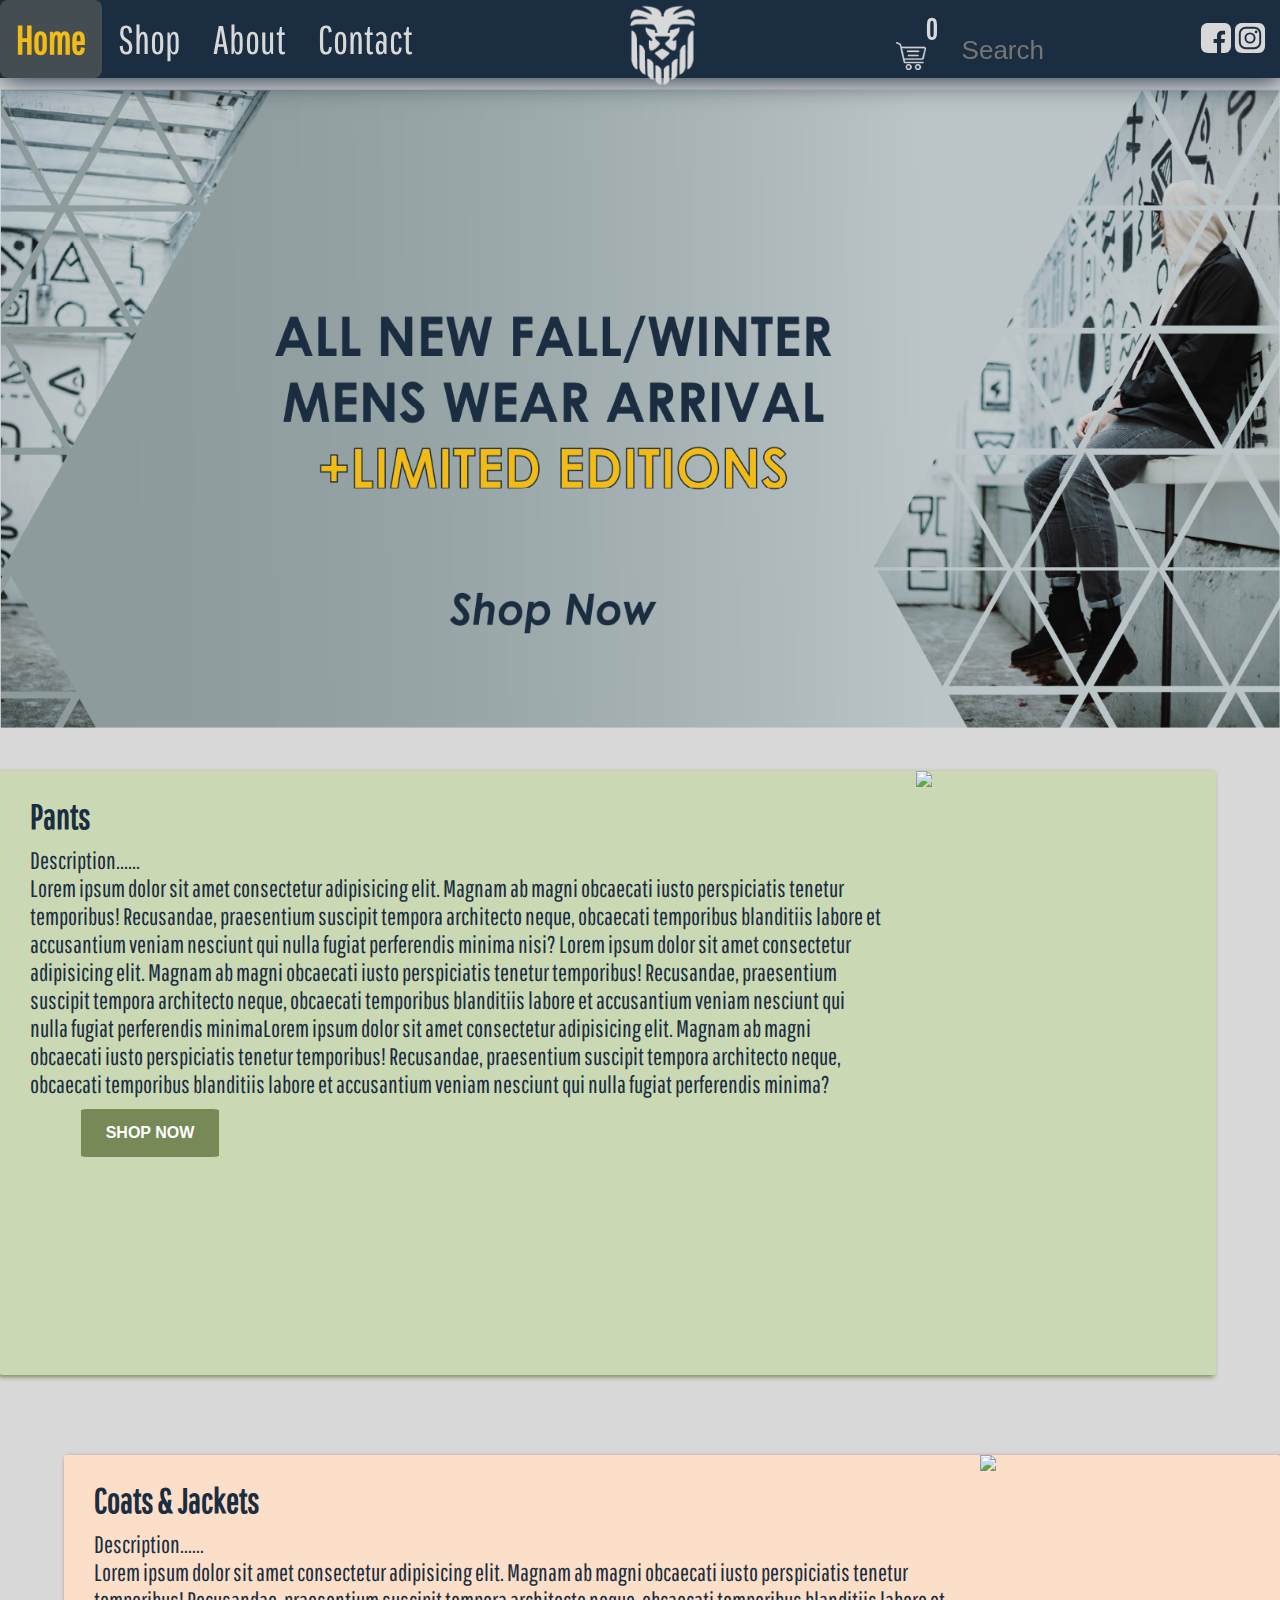
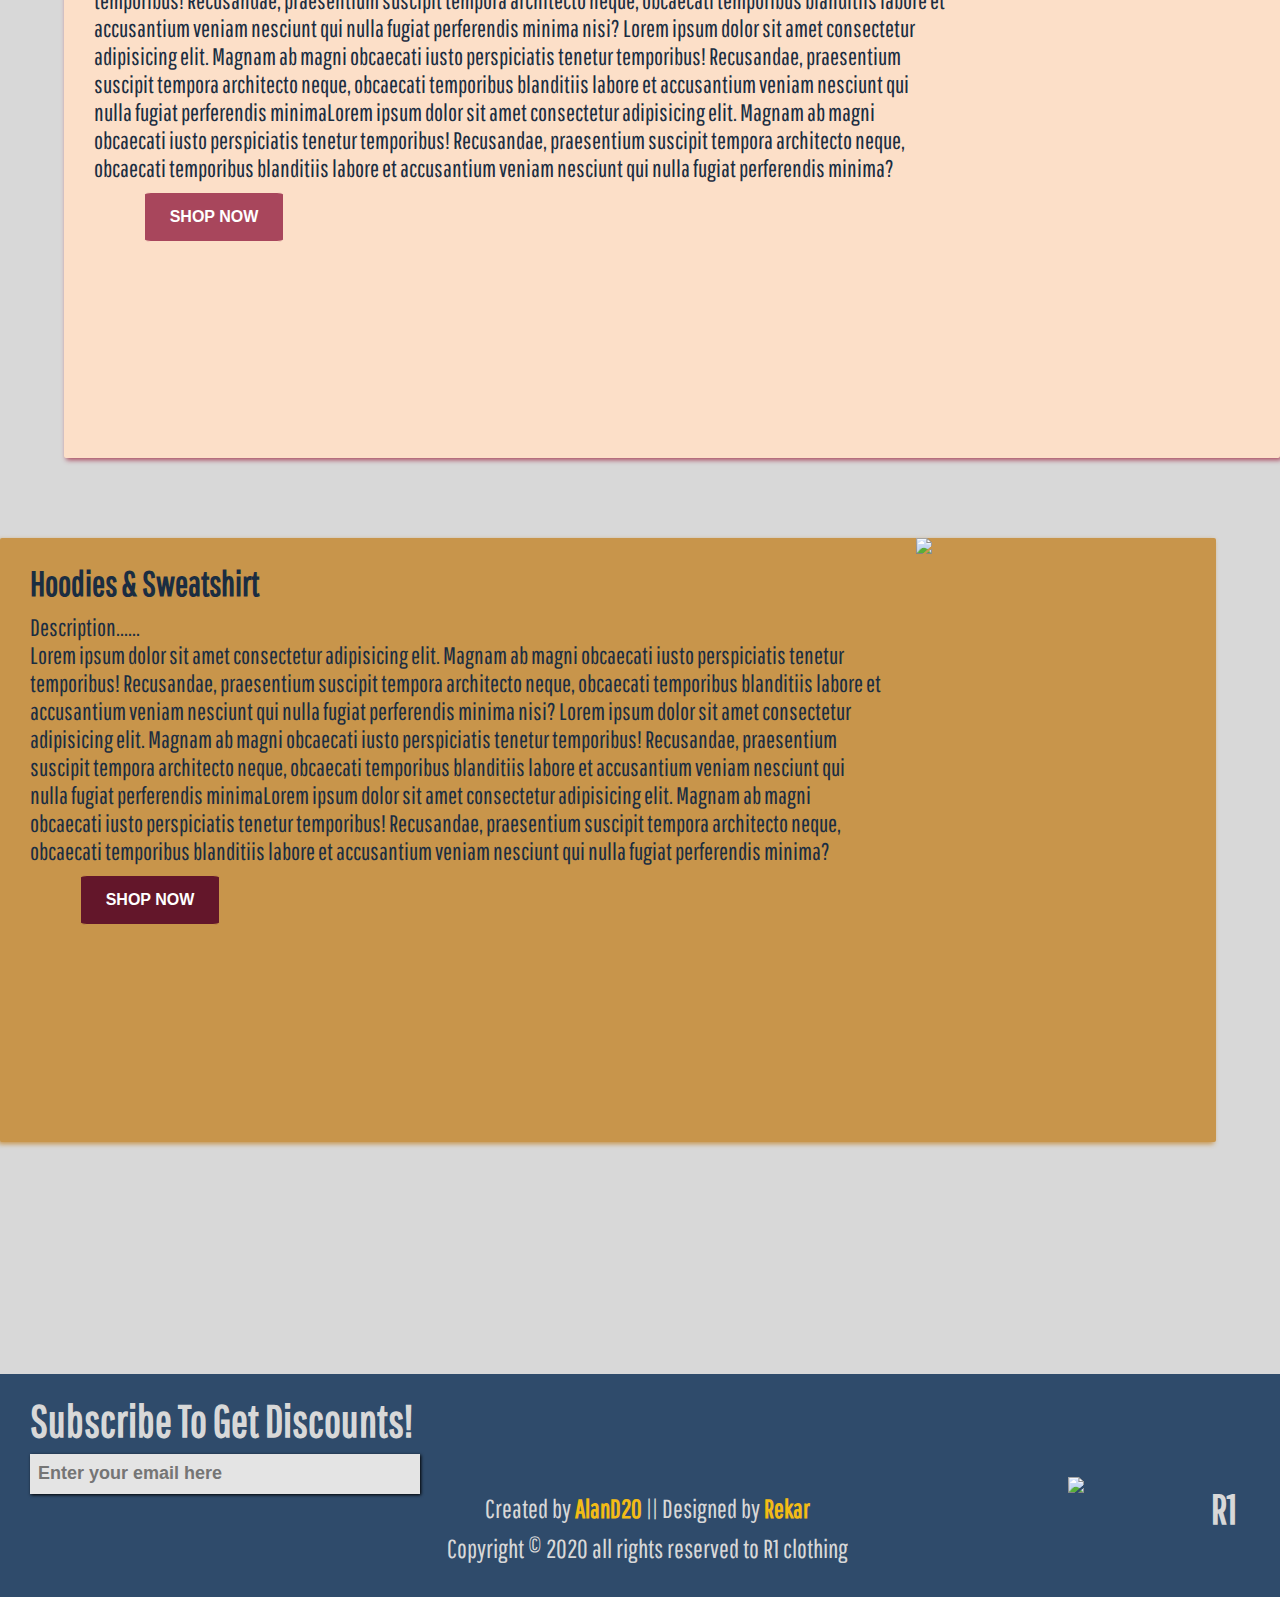
==== index.html @ eee9e917 "First commit" ====
<!DOCTYPE html>
<html lang="en">
<head>
    <meta charset="UTF-8">
    <meta name="viewport" content="width=device-width, initial-scale=1.0">
    <link rel="stylesheet" type="text/css" href="style/style.css" />
     <link rel="stylesheet" type="text/css" href="font/font.css" />
     <link rel="stylesheet" type="text/css" href="style/home.css" />
    <title>Home</title>
</head>
<body>
   
    <div class="header">
        <nav >
           <div class="listCon">
            <span class="ham"></span>
                <ul class="list">
                    <a href="index.html" class="nl active"> <li class="list-item">Home</li></a>
                   
                    <div class="dropdown">
    
                        
                    <a href="#" class="nl dropbtn">
                        <li class="list-item">Shop</li>
                    </a>
                    <ul class="dropdownContent">
                        <a href="coat.html" class="nl"> <li class="list-item">Coats & Jackets</li></a>
                        <a href="hoodie.html" class="nl"><li class="list-item"> Hoodies & Sweatshirts</li></a>
                        <a href="pants.html" class="nl"><li class="list-item"> Pants</li></a>
                    </ul>
    
                    </div>
    
                    
                    
                    <a href="about.html" class="nl"> <li class="list-item">About</li></a>
                    <a href="contact.html" class="nl"> <li class="list-item">Contact</li></a>
    
                </ul>
            </div>
            
            <a href="index.html" class="logoLink"><img src="img/logo.png" class="logoImg Nef" />
            </a>


            <div class="searchBarContainer">
                
                <a href="cart.html" class="nl bagIcon">
                    <img src="img/cart.png" class="bagImg"/> 
                    <label class="bagNumber">0</label>
                                 
                </a>
                
                <input type="text" class="searchField" placeholder="Search"/>
            </div>

            <div class="socialContainer">
                <img src="img/fb.svg" class="fbImg"/> 
                <img src="img/ig.svg" class="igImg"/> 

            </div>
        </nav>
             
    </div>
    
    <div class="Notification"></div>
    <button class='topArrow'>Back to Top</button>
    <div class="mainImageContainer">
        <img src="img/SlideMain.png" class="mainImage" />       
    </div>

  

    <div class="flashCards">

        <div class="slideContainer bgSlide1">
                                             
            <div class="slideDetails">
             <label class="textSlide labelS1">Description...... <br /> Lorem ipsum dolor sit amet consectetur adipisicing elit. Magnam ab magni obcaecati iusto perspiciatis tenetur temporibus! Recusandae, praesentium suscipit tempora architecto neque, obcaecati temporibus blanditiis labore et accusantium veniam nesciunt qui nulla fugiat perferendis minima nisi? Lorem ipsum dolor sit amet consectetur adipisicing elit. Magnam ab magni obcaecati iusto perspiciatis tenetur temporibus! Recusandae, praesentium suscipit tempora architecto neque, obcaecati temporibus blanditiis labore et accusantium veniam nesciunt qui nulla fugiat perferendis minimaLorem ipsum dolor sit amet consectetur adipisicing elit. Magnam ab magni obcaecati iusto perspiciatis tenetur temporibus! Recusandae, praesentium suscipit tempora architecto neque, obcaecati temporibus blanditiis labore et accusantium veniam nesciunt qui nulla fugiat perferendis minima? </label>
             <a href="pants.html"><button class="btnSlide btnS1">Shop Now</button></a>
    
            </div>
             <img src="img/slide1.png" class="sideImgSlide"/>
             
         </div>
    
         <div class="slideContainer bgSlide2">
                                      
             <div class="slideDetails">
              <label class="textSlide labelS2">Description...... <br /> Lorem ipsum dolor sit amet consectetur adipisicing elit. Magnam ab magni obcaecati iusto perspiciatis tenetur temporibus! Recusandae, praesentium suscipit tempora architecto neque, obcaecati temporibus blanditiis labore et accusantium veniam nesciunt qui nulla fugiat perferendis minima nisi? Lorem ipsum dolor sit amet consectetur adipisicing elit. Magnam ab magni obcaecati iusto perspiciatis tenetur temporibus! Recusandae, praesentium suscipit tempora architecto neque, obcaecati temporibus blanditiis labore et accusantium veniam nesciunt qui nulla fugiat perferendis minimaLorem ipsum dolor sit amet consectetur adipisicing elit. Magnam ab magni obcaecati iusto perspiciatis tenetur temporibus! Recusandae, praesentium suscipit tempora architecto neque, obcaecati temporibus blanditiis labore et accusantium veniam nesciunt qui nulla fugiat perferendis minima? </label>
              <a href="coat.html"><button class="btnSlide btnS2">Shop Now</button></a>
    
             </div>
              <img src="img/slide2.png" class="sideImgSlide"/>
              
          </div>
    
    
          <div class="slideContainer bgSlide3">
                                      
             <div class="slideDetails">
              <label class="textSlide labelS3">Description...... <br /> Lorem ipsum dolor sit amet consectetur adipisicing elit. Magnam ab magni obcaecati iusto perspiciatis tenetur temporibus! Recusandae, praesentium suscipit tempora architecto neque, obcaecati temporibus blanditiis labore et accusantium veniam nesciunt qui nulla fugiat perferendis minima nisi? Lorem ipsum dolor sit amet consectetur adipisicing elit. Magnam ab magni obcaecati iusto perspiciatis tenetur temporibus! Recusandae, praesentium suscipit tempora architecto neque, obcaecati temporibus blanditiis labore et accusantium veniam nesciunt qui nulla fugiat perferendis minimaLorem ipsum dolor sit amet consectetur adipisicing elit. Magnam ab magni obcaecati iusto perspiciatis tenetur temporibus! Recusandae, praesentium suscipit tempora architecto neque, obcaecati temporibus blanditiis labore et accusantium veniam nesciunt qui nulla fugiat perferendis minima? </label>
              <a href="hoodie.html"><button class="btnSlide btnS3">Shop Now</button></a>
    
             </div>
              <img src="img/slide3.png" class="sideImgSlide"/>
              
          </div>
    
       </div>
<script defer src="script/script.js"></script>
<footer>
    <div id="ftrContainer">
       
        <div class="sub">
          
                <h1 class="subLabel">Subscribe To Get Discounts!</h1>
            <input type="text" class="subField" placeholder="Enter your email here"/>
          
            
            <label class="creator">Created by <a href="https://twitter.com/AlanD_2011" class="clink">AlanD20</a> || Designed by <a href="https://twitter.com/Rekar__Aram" class="clink">Rekar</a></label>
           <label class="copyrightLabel">Copyright &copy; 2020 all rights reserved to R1 clothing</label>
        </div>
        <div class="ftrlogoContainer">
            <img src="img/ftrlogo.png" class="ftrLogo" />
            <label class="ftrlogoLabel">R1</label>
        </div>
        
    </div>
</footer>
</body>
</html>
---- style/style.css ----
*,
*::after,
*::before {
  box-sizing: border-box;
  margin: 0;
  padding: 0;
}
body {
  overflow-x: hidden;
  background-color: #d8d8d8;
  color: #1b2d41;
  font-size: 1rem;
  display: grid;
  grid-template: 100px auto minmax(200px, 15%) / 100vw;
  font-family: "Pathway Gothic One Regular";
}
/*======================
      Header
         1.Menu Bar
         2.Logo Image
         3.Bag
         4.Search bar
         5.Social Icons
  ======================*/
.header {
  width: 100vw;
  height: 100px;
}
/*======================
        1.Menu Bar
  ======================*/
nav {
  display: grid;
  grid-template:
    auto / auto minmax(65px, 40%) minmax(180px, 20%)
    minmax(80px, 10%);
  position: fixed;
  z-index: 7;
  width: 100%;
  background-color: #1b2d41;
  box-shadow: 2px 2px 25px #1b2d41;
}
.listCon {
}
.list {
  list-style-type: none;
  display: flex;
}
.nl {
  color: #d8d8d8;
  text-decoration: none;
  font-size: 2.5em;
  padding: 0.4em;
  transition: 0.3s ease-in;
}
.nl:hover {
  background-color: #434d52;
  color: #f2bb16;
  transition: 0.6s ease-out;
  border-radius: 0.5rem;
}
.dropdown {
  display: flex;
  flex-direction: column;
  position: relative;
}

.dropdownContent {
  background-color: #1b2d41;
  position: absolute;
  top: 4.9em;
  list-style-type: none;
  flex-direction: column;
  width: 17em;
  border-radius: 0.5rem;
  transition: all 0.1s ease-in-out;
  display: flex;
  opacity: 0;
  padding: 0;
  visibility: hidden;
  /* Works perfectly in firefox but doesn't work in chrome */
}
.dropdownContent .nl {
  color: #d8d8d8;
  font-size: 1.5em;
  padding: 1rem;
  border-radius: 0.5rem;
  transition: 0.3s ease-in-out;
}
.dropdownContent .nl:hover {
  background-color: #434d52;
  color: #f2bb16;
  border-radius: 0.5rem;
  transition: 0.9s ease-in-out;
}
.dropdown:hover .dropdownContent,
.dropdown:hover .dropbtn {
  color: #f2bb16;
  border-radius: 0.5rem;
  visibility: visible;
  opacity: 1;
  transition: all 0.3s ease-in-out;
}
.active {
  font-weight: bold;
  color: #f2bb16;
}

/*======================
    2.Logo image
  ======================*/

.logoLink {
  cursor: default;
  min-width: 65px;
  margin-right: auto;
  margin-left: auto;
}
.logoImg,
.logoImgH {
  width: 65px;
  padding-top: 6px;
  position: fixed;
  cursor: pointer;
}
.lls {
  width: 5px;
}
#lionLogo {
  fill: #d8d8d8;
  stroke-width: 1px;
  padding-top: 6px;
  position: fixed;
  cursor: pointer;
}
#lionLogo:hover .cls-1 {
  stroke: #f2bb16;
}

.Nef {
  transform: scale(1, 1);
  opacity: 1;
  transition: all 0.6s;
}
.ef {
  transform: scale(0, 0);
  opacity: 0;
  transition: all 0.6s;
}
/*======================
      3.Bag
  ======================*/
.searchBarContainer {
  display: flex;
  align-self: flex-end;
  flex-shrink: 3;
  min-width: 180px;
}
.bagIcon {
  position: relative;
  text-decoration: none;
  padding: 10px 10px 0px 0px;
  background-color: transparent !important;
}
.bagImg {
  width: 30px;
}
.bagNumber {
  position: absolute;
  top: -10px;
  cursor: pointer;
  font-weight: bold;
  font-size: 1.8rem;
}

/*======================
    4.Search Bar
  ======================*/

.searchField {
  background-color: transparent;
  color: #d8d8d8;
  font-size: 26px;
  height: 100%;
  align-self: center;
  border-radius: 0;
  border: 0px;
  width: 45%;
  margin-left: 10%;
}
.searchField:hover {
  color: #f2bb16;
}
.searchField:focus,
.searchField:hover {
  outline: none;
}
/*======================
    5.Social Icons
  ======================*/
.socialContainer {
  align-self: center;
  min-width: 80px;
  justify-self: end;
}
.fbImg,
.igImg {
  width: 32px;
  cursor: pointer;
}

/*====================
      Body
        1.Notification & topArrow
        3.Body Container
        4.Added to cart & Remove
  ====================*/

/*======================
    1.Notification & topArrow
  ======================*/
.Notification {
  color: #1b2d41;
  font-weight: bold;
  position: fixed;
  z-index: 9;
  margin: 0px auto;
  opacity: 0;
  transition: opacity 0.6s;
  cursor: default;
  background-color: #efe8ce;
  font-size: 20px;
  display: inline;
  border-radius: 50px;
  top: 18%;
  right: 3%;
  padding: 30px;
}
.Notification:hover {
  opacity: 0;
}
.topArrow {
  background-color: #efe8ce;
  color: #1b2d41;
  position: fixed;
  z-index: 9;
  border-radius: 100vh;
  cursor: pointer;
  font-size: 1.2rem;
  padding: 0.4rem 0.7rem;
  font-weight: 300;
  right: 1%;
  bottom: 1%;
  display: none;
  opacity: 0;
  transition: all 0.4s;
  border: 0px;
  outline: 0px;
}
.topArrow:hover,
.topArrow:focus {
  background-color: #1b2d41;
  color: #f2bb16;
  transition: all 0.4s;
  font-weight: 700;
}

/*======================
    3.Body Container
  ======================*/
.shopContainer {
  color: #1b2d41;
  font-size: 20px;
  display: grid;
  grid-template-columns: minmax(160px, 15%) minmax(1em, 1fr) minmax(300px, auto) minmax(
      1em,
      1fr
    );
  grid-template-rows: auto 100px;
  grid-column-gap: 1rem;
}
.leftNav {
  background-color: #ddd;
  width: 100%;
  grid-area: 1/ 1/2 /2;
}
.leftNav > ul {
  list-style-type: none;
  font-size: 1.5em;
  line-height: 4rem;
}
.leftNav > ul > li {
  background-color: #eee;
  padding: 0px 2rem;
}

.shopItemsContainer {
  display: grid;
  width: 100%;
  grid-template-columns: repeat(auto-fit, minmax(150px, 23%));
  grid-template-rows: repeat(auto-fit, minmax(200px, 50%));
  grid-row-gap: 2em;
  grid-area: 1 / 2 / span 1 / span 3;
  grid-column-gap: 1rem;
}
.itemContainer {
  width: 100%;
  display: flex;
  flex-direction: column;
  justify-content: center;
  align-items: center;
}

.imgTag {
  width: 100%;
  border: 1.5px #1b2d41 solid;
  box-shadow: 1px 1px 3px #1b2d41;
  margin-bottom: 0.7rem;
  transition: transform 0.3s ease;
}
.imgTag:hover {
  transform: scale(1.05);
  cursor: pointer;
}

.priceTag {
  display: block;
  cursor: text;
  margin: 5px 0px;
  font-weight: bold;
  color: #1b2d41;
}
.nameTag {
  display: block;
  cursor: text;
  font-weight: bold;
  text-align: center;
  color: #1b2d41;
}

/*========================
    4.Added to cart & Remove
  ========================*/

.addBag {
  color: #1b2d41;
  transition: 0.7s;
  font-size: 25px;
  font-weight: bold;
  padding: 0.5rem 2rem;
}
.addBag:hover {
  background-color: #1b2d41;
  color: #f2bb16;
  transition: 0.4s;
  cursor: pointer;
  border-radius: 15px;
}
/*======================
        Footer 
  ======================*/

#ftrContainer {
  background-color: #2f4b6b;
  grid-column: 1/-1;
  grid-row: 3 /4;
  width: 100%;
  height: 100%;
  display: grid;
  grid-template: 100% / 80% 20%;
}

.sub {
  width: 100%;
  display: grid;
  grid-template: repeat(11, 20px) / repeat(25, 30px);
}
.subLabel {
  color: #d8d8d8;
  font-size: 45px;
  font-weight: 900;
  grid-column: 2 / span 14;
  grid-row: 2 / span 4;
}
.subField {
  background-color: #e4e4e4;
  color: black;
  border: 0px;
  box-shadow: 1px 1px 3px black;
  padding: 8px;
  font-weight: 700;
  font-size: 18px;
  grid-column: 2 / span 13;
  grid-row: 5 / span 2;
}
.subField:focus {
  outline: none;
  border: 0px;
}
.creator {
  color: #d8d8d8;
  font-weight: 400;
  font-size: 160%;
  text-align: center;
  grid-column: 10 / span 60;
  grid-row: 7 / span 2;
}
.clink {
  text-decoration: none;
  color: #f2bb16;
  font-weight: 600;
  position: relative;
  z-index: 1;
}
.clink::after {
  content: "";
  position: absolute;
  width: 100%;
  height: 10%;
  background: #f2bb16;
  opacity: 0;
  bottom: 0;
  left: 0;
  transform: scaleX(0);
  transform-origin: left;
  transition: all 250ms ease-in;
  z-index: -1;
}
.clink:hover {
  color: white;
}
.clink:hover::after {
  opacity: 1;
  transform: scaleX(1);
  transform-origin: right;
  transition: all 250ms ease-in;
}
.copyrightLabel {
  color: #d8d8d8;
  font-weight: 400;
  text-align: center;
  font-size: 160%;
  grid-column: 10 / span 60;
  grid-row: 9 / span 2;
}

.ftrLogo {
  width: 50%;
  flex-shrink: 3;
}
.ftrlogoContainer {
  display: flex;
  grid-column: 2/3;
  grid-row: 1/2;
  justify-content: center;
  align-items: center;
}
.ftrlogoLabel {
  color: #d8d8d8;
  font-size: 42px;
  font-weight: bold;
  margin: 45px 0px 0px 15px;
}

@media screen and (max-width: 700px) {
  body {
    font-size: 0.8rem;
    display: grid;
    grid-template: 100px auto minmax(200px, 15%) / 100vw;
  }
  .shopContainer {
    grid-template-columns:
      minmax(120px, 6%) minmax(1em, 1fr) minmax(300px, auto)
      minmax(1em, 1fr);
    grid-template-rows: auto 50px;
  }
  .leftNav {
    width: 100%;
    font-size: 1rem;
  }

  .shopItemsContainer {
    grid-template-columns: repeat(auto-fit, minmax(150px, 25%));
  }
  .header {
    height: 80px;
  }
  /*======================
          1.Menu Bar
    ======================*/
  nav {
    grid-template:
      auto / minmax(290px, 350px) minmax(65px, auto) minmax(180px, auto)
      minmax(80px, auto);
  }
  .listCon {
    position: relative;
    width: 290px;
    height: 100%;
  }
  .ham,
  .ham::before,
  .ham::after {
    background-color: #d8d8d8;
    position: absolute;
    border-radius: 100vh;
    width: 40px;
    height: 4px;
    left: 0;
    bottom: 0;

    transition: all 350ms;
  }
  .ham::before,
  .ham::after {
    content: "";
  }
  .ham {
    bottom: 20px;
    left: 45px;
  }
  .ham::before {
    bottom: 8px;
  }
  .ham::after {
    bottom: -8px;
  }
  .open .ham {
    transform: rotate(90deg) translateY(-50px);
    background-color: transparent;
    transition: all 350ms;
  }
  .open .ham::before {
    background-color: #f2bb16;
    transform: rotate(24deg);
  }
  .open .ham::after {
    background-color: #f2bb16;
    transform: rotate(-24deg);
  }
  .list {
    position: absolute;
    border-bottom-left-radius: 3vh;
    border-bottom-right-radius: 3vh;
    background-color: #1b2d41;
    top: 100%;
    left: 75px;
    flex-direction: column;
    width: 200px;
    visibility: hidden;
    opacity: 0;
    transition: all 350ms;
  }
  .open .list {
    visibility: visible;
    opacity: 1;
    transition: all 350ms;
  }
  .nl,
  .dropdownContent .nl {
    font-size: 1.5rem;
    padding: 0.7rem;
  }

  .dropdownContent {
    top: -5px;
    width: 250px;
    left: 200px;
  }
  .active {
    font-weight: 700;
  }
  /*======================
        3.Bag
    ======================*/
  .searchBarContainer {
    align-self: center;
    flex-shrink: 3;
  }
  .bagIcon {
    padding: 0.7rem 0.5rem 0px 0.7rem;
    background-color: transparent !important;
  }
  .bagImg {
    width: 30px;
    margin: 0.3rem;
  }
  .bagNumber {
    top: 0;
    font-weight: 400;
    font-size: 1.5rem;
  }

  /*======================
      4.Search Bar
    ======================*/

  .searchField {
    font-size: 1rem;
    width: 35%;
    margin-left: 1.3rem;
  }
  /*======================
      Footer
    ======================*/
  #ftrContainer {
    display: grid;
    grid-template: 100% / 80% 20%;
  }

  .sub {
    grid-template: repeat(12, 20px) / repeat(25, 20px);
  }
  .subLabel {
    font-size: 2rem;
    font-weight: 500;
    grid-column: 2 / span 14;
    grid-row: 2 / span 4;
  }
  .subField {
    padding: 0.4rem;
    font-weight: 200;
    font-size: 1rem;
    grid-column: 2 / span 13;
    grid-row: 4 / span 2;
  }
  .creator {
    font-weight: 500;
    font-size: 1.4rem;
    text-align: left;
    grid-column: 4 / span 15;
    grid-row: 7 / span 2;
  }
  .clink {
    font-weight: 400;
  }
  .copyrightLabel {
    font-size: 1.4rem;
    text-align: left;
    grid-column: 4 / span 18;
    grid-row: 10 / span 2;
  }

  .ftrLogo {
    width: 50%;
    flex-shrink: 3;
  }
  .ftrlogoLabel {
    font-size: 2rem;
    font-weight: 600;
  }
}
---- font/font.css ----
/* #### Generated By: http://www.cufonfonts.com #### */

@font-face {
font-family: 'Pathway Gothic One Regular';
font-style: normal;
font-weight: normal;
src: local('Pathway Gothic One Regular'), url('PathwayGothicOne-Regular.woff') format('woff');
}
---- style/home.css ----
body {
  grid-template: 100px 20% minmax(50%, auto) 200px minmax(200px, 7%) / 100vw;
  grid-row-gap: 1em;
}
/*======================
    2.Main Image
  ======================*/
.mainImageContainer {
  width: 100%;
  z-index: 1;
  grid-row: 2 /3;
}
.mainImage {
  margin: -27px 0px 50px 0px;
  width: 100%;
  height: 100%;
}
.flashCards {
  display: grid;
  grid-template: repeat(3, minmax(600px, 40%)) / 5% auto 5%;
  grid-row: 3/ 4;
  grid-row-gap: 5rem;
}
.slideContainer {
  display: grid;
  grid-template: 100% / 3fr 1fr;
  grid-column-gap: 1rem;
  border-radius: 2px;
  overflow: hidden;
}
.slideDetails {
  padding: 75px 18px 0px 30px;
}
.textSlide {
  font-size: 1.5rem;
  font-weight: 500;
  position: relative;
  display: block;
}
.textSlide::before {
  content: "";
  font-size: 35px;
  font-weight: 700;
  text-transform: capitalize;
  position: absolute;
  top: -50px;
}
.sideImgSlide {
  grid-area: 1/2/2/3;
}
.btnSlide {
  text-transform: uppercase;
  font-size: 16px;
  font-weight: bold;
  color: white;
  width: 140px;
  border: 0px;
  padding: 15px;
  margin: 10px 50px;
  border-radius: 5%;
}

.btnSlide:focus,
.btnSlide:hover {
  cursor: pointer;
  outline: none;
}
.bgSlide1 {
  background-color: #cad9b4;
  box-shadow: -2px 2px 5px #778956;
  grid-column: 1 / span 2;
  grid-row: 1 / span 1;
}
.labelS1::before {
  content: "Pants";
}
.btnS1 {
  background-color: #778956;
  border: 1px solid #cad9b4;
  transition: all 0.5s;
}
.btnS1:focus,
.btnS1:hover {
  background-color: #d8d8d8;
  color: #778956;
  border: 1px solid #778956;
  box-shadow: 1px 1px 3px #778956;
  transition: all 0.5s;
}

.bgSlide2 {
  background-color: #fcdfc8;
  box-shadow: 2px 2px 5px #a8465c;
  grid-column: 2 / span 2;
  grid-row: 2 / span 1;
}
.labelS2::before {
  content: "Coats & Jackets";
}
.btnS2 {
  background-color: #a8465c;
  border: 1px solid #fcdfc8;
  transition: all 0.5s;
}
.btnS2:focus,
.btnS2:hover {
  background-color: #d8d8d8;
  color: #a8465c;
  border: 1px solid #a8465c;
  box-shadow: 1px 1px 3px #a8465c;
  transition: all 0.5s;
}

.bgSlide3 {
  background-color: #c8954b;
  box-shadow: -2px 2px 5px #c8954b;
  grid-column: 1 / span 2;
  grid-row: 3 / span 1;
}
.labelS3::before {
  content: "Hoodies & Sweatshirt";
}
.btnS3 {
  background-color: #63162a;
  border: 1px solid #c8954b;
  transition: all 0.5s;
}
.btnS3:focus,
.btnS3:hover {
  background-color: #d8d8d8;
  color: #63162a;
  border: 1px solid #63162a;
  box-shadow: 1px 1px 3px #63162a;
  transition: all 0.5s;
}
footer {
  grid-row: 5/6;
}
@media screen and (max-width: 900px) {
  body {
    grid-template: 100px 10% minmax(40%, auto) 800px minmax(200px, 5%) / 100vw;
  }
  .flashCards {
    display: grid;
    grid-template: repeat(3, minmax(40%, auto)) / 5% auto 5%;
    grid-row-gap: 2rem;
  }
  .slideContainer {
    grid-template: 60% 5px 1fr / 100%;
  }
  .sideImgSlide {
    grid-area: 1/1/2/2;
  }
  .slideDetails {
    padding: 0px 18px 0px 30px;
    grid-area: 3/1/4/2;
  }
  .textSlide {
    font-size: 0.7rem;
  }
}
@media screen and (max-width: 1090px) {
  .textSlide {
    font-size: 1.2rem;
  }
  .creator {
    grid-column: 8 / span 60;
  }
  .copyrightLabel {
    grid-column: 8 / span 60;
  }
}
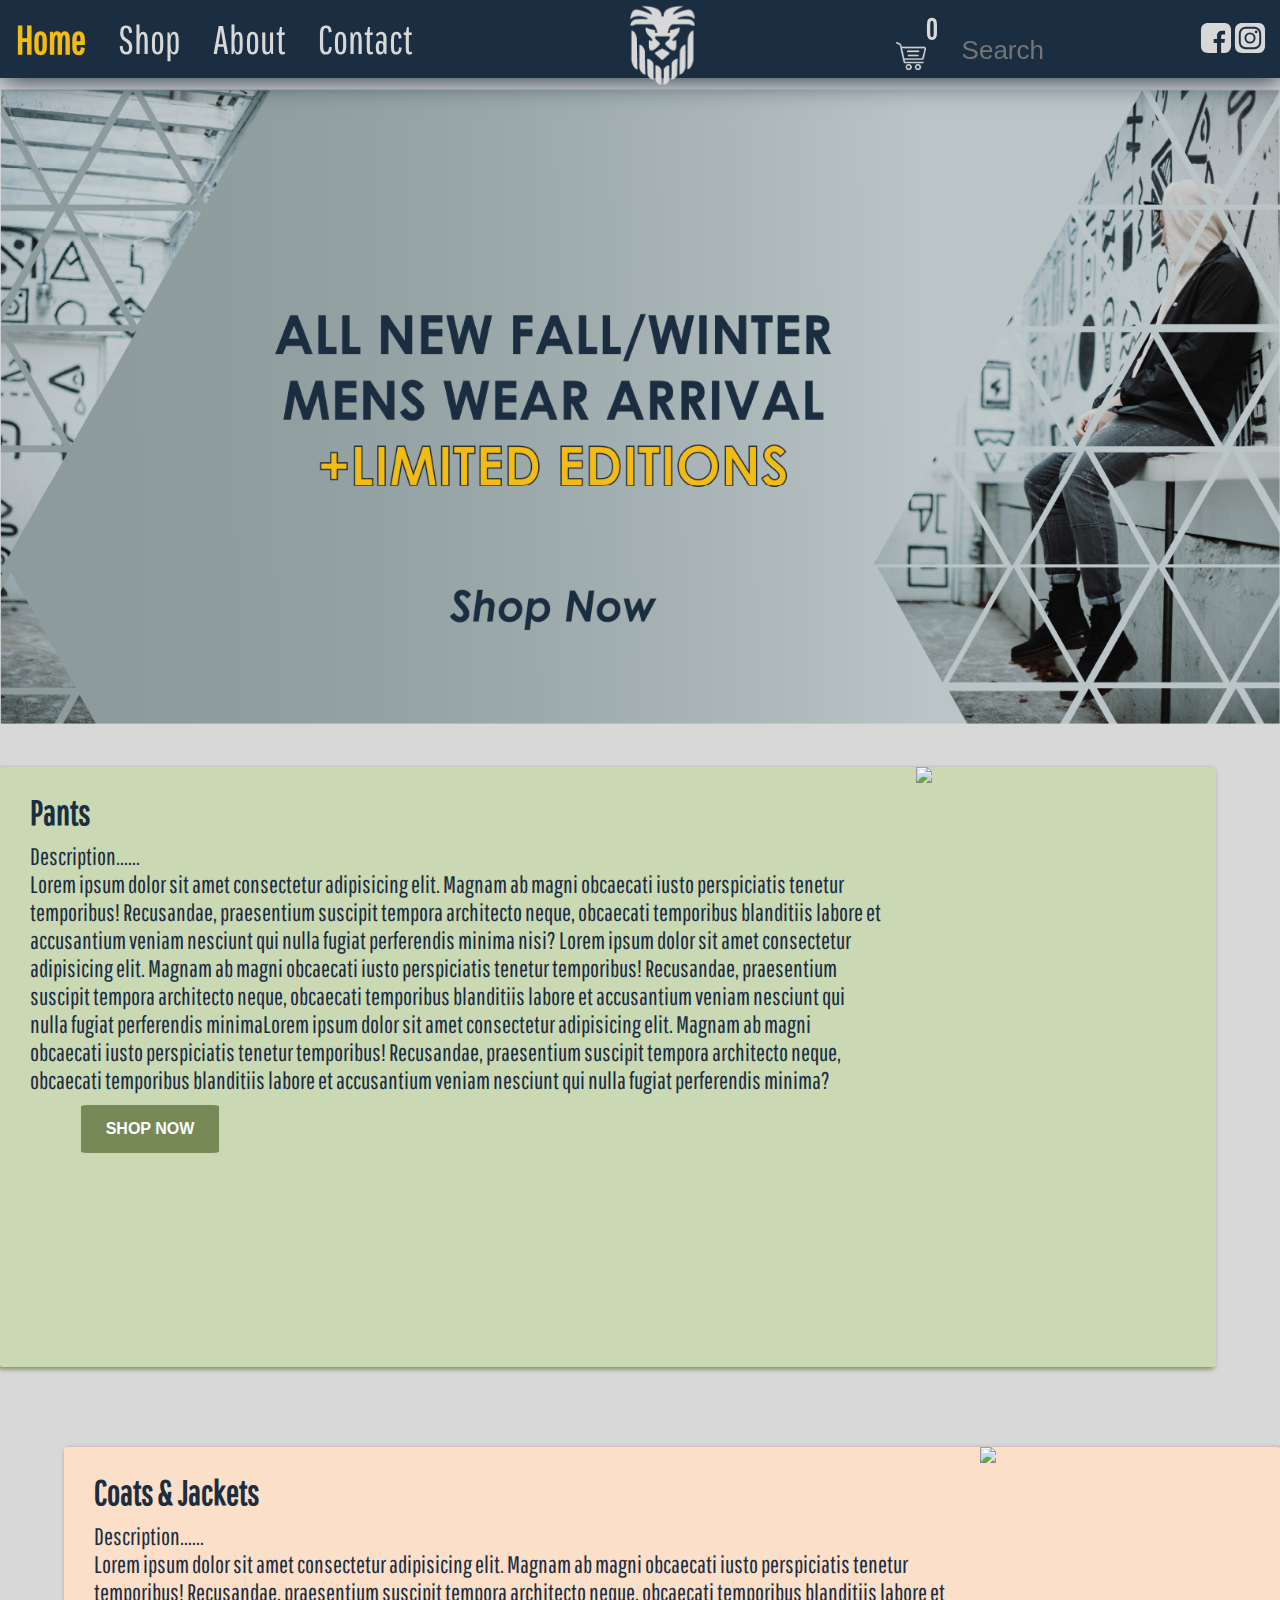
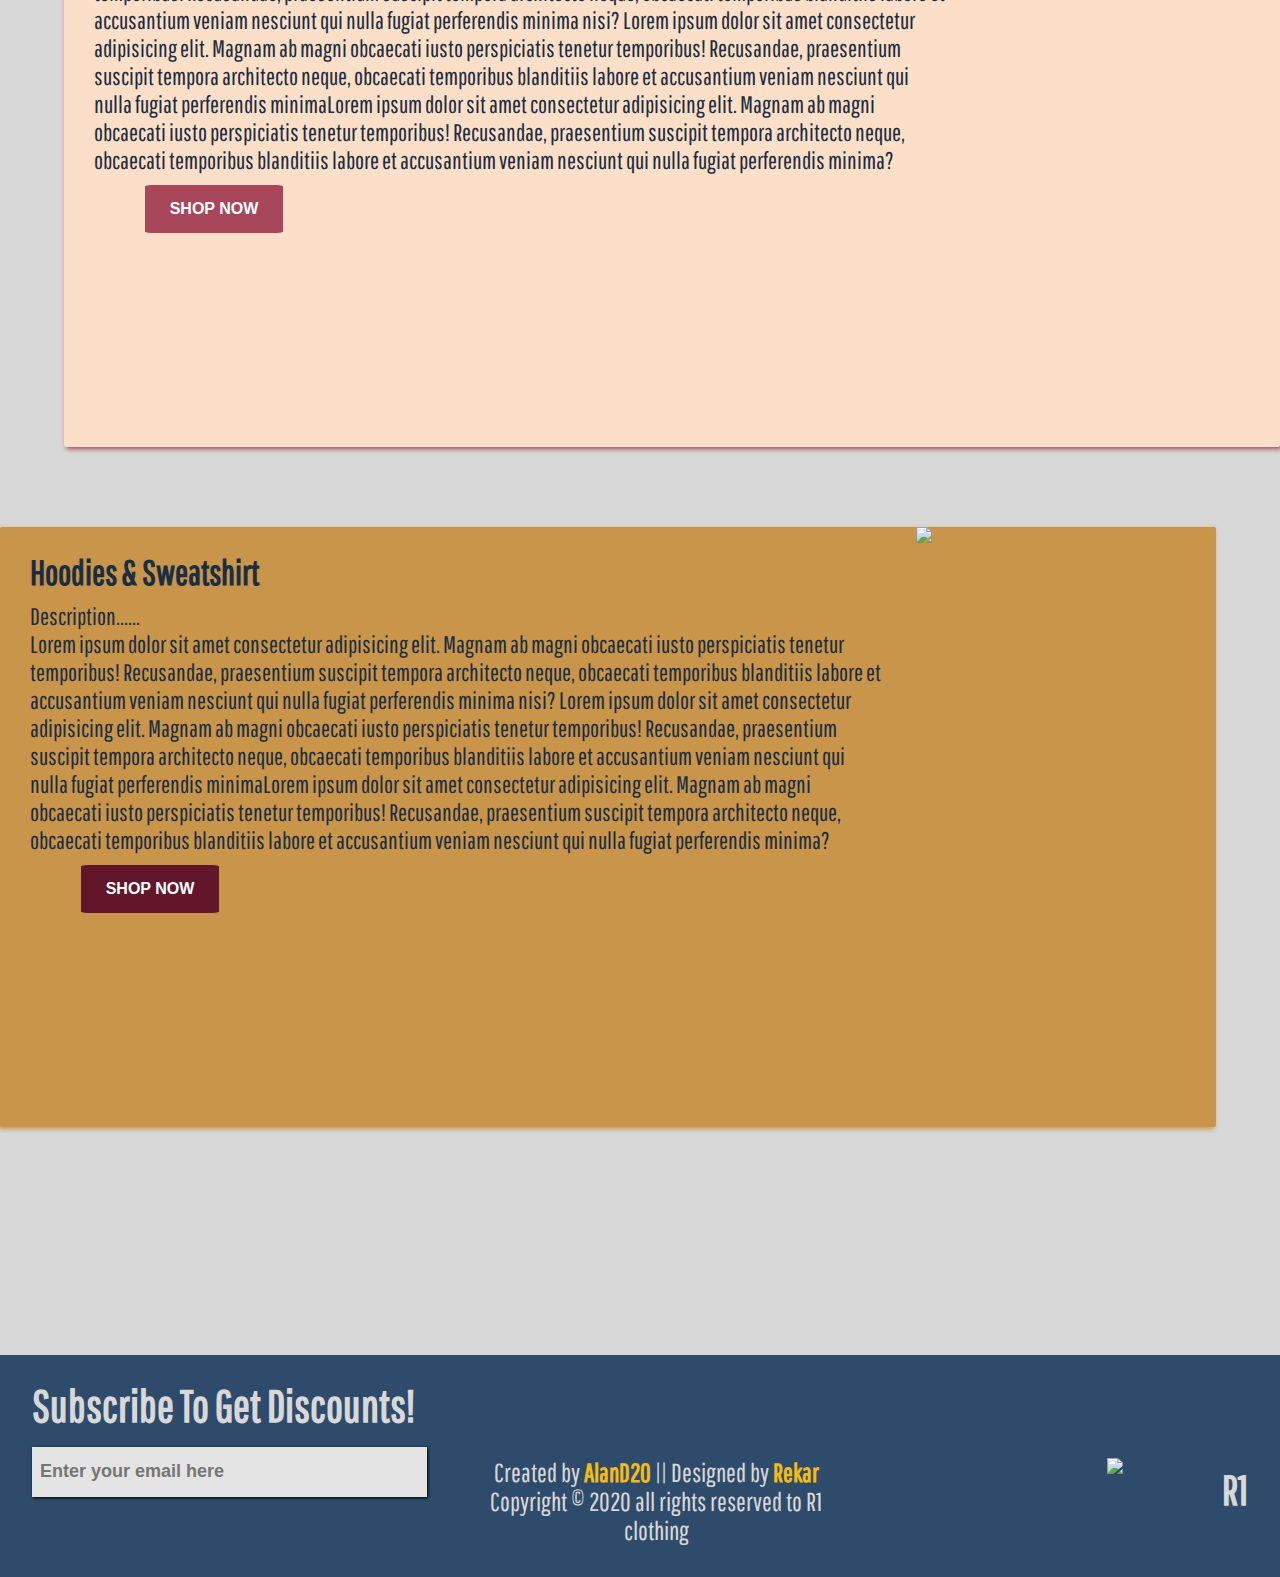
==== commit 7ae1ae67: "Fixed footer, search query" ====
--- a/index.html
+++ b/index.html
@@ -7,6 +7,7 @@
      <link rel="stylesheet" type="text/css" href="font/font.css" />
      <link rel="stylesheet" type="text/css" href="style/home.css" />
     <title>Home</title>
+    <script defer src="script/script.js"></script>
 </head>
 <body>
    
@@ -108,25 +109,27 @@
           </div>
     
        </div>
-<script defer src="script/script.js"></script>
-<footer>
-    <div id="ftrContainer">
-       
-        <div class="sub">
-          
-                <h1 class="subLabel">Subscribe To Get Discounts!</h1>
-            <input type="text" class="subField" placeholder="Enter your email here"/>
-          
+
+       <footer>
+        <div id="ftrContainer">
+           
+            <div class="sub">
+              
+                    <h1 class="subLabel">Subscribe To Get Discounts!</h1>
+                <input type="text" class="subField" placeholder="Enter your email here"/>
+              
+                
+            </div>
+            <div class="ftrtexts">
+                <label class="creator">Created by <a href="https://twitter.com/AlanD_2011" class="clink">AlanD20</a> || Designed by <a href="https://twitter.com/Rekar__Aram" class="clink">Rekar</a></label>
+               <label class="copyrightLabel">Copyright &copy; 2020 all rights reserved to R1 clothing</label>
+            </div>
+            <div class="ftrlogoContainer">
+                <img src="img/ftrlogo.png" class="ftrLogo" />
+                <label class="ftrlogoLabel">R1</label>
+            </div>
             
-            <label class="creator">Created by <a href="https://twitter.com/AlanD_2011" class="clink">AlanD20</a> || Designed by <a href="https://twitter.com/Rekar__Aram" class="clink">Rekar</a></label>
-           <label class="copyrightLabel">Copyright &copy; 2020 all rights reserved to R1 clothing</label>
         </div>
-        <div class="ftrlogoContainer">
-            <img src="img/ftrlogo.png" class="ftrLogo" />
-            <label class="ftrlogoLabel">R1</label>
-        </div>
-        
-    </div>
-</footer>
+    </footer>
 </body>
 </html>--- a/style/style.css
+++ b/style/style.css
@@ -5,13 +5,16 @@
   margin: 0;
   padding: 0;
 }
+*.leftNav {
+  visibility: hidden;
+}
 body {
   overflow-x: hidden;
   background-color: #d8d8d8;
   color: #1b2d41;
   font-size: 1rem;
   display: grid;
-  grid-template: 100px auto minmax(200px, 15%) / 100vw;
+  grid-template: 100px auto minmax(200px, 15%) / auto;
   font-family: "Pathway Gothic One Regular";
 }
 /*======================
@@ -23,7 +26,7 @@
          5.Social Icons
   ======================*/
 .header {
-  width: 100vw;
+  width: auto;
   height: 100px;
 }
 /*======================
@@ -295,24 +298,25 @@
 }
 
 .shopItemsContainer {
-  display: grid;
+  display: flex;
+  flex-flow: row wrap;
+  grid-area: 1/3/2/4;
   width: 100%;
-  grid-template-columns: repeat(auto-fit, minmax(150px, 23%));
-  grid-template-rows: repeat(auto-fit, minmax(200px, 50%));
-  grid-row-gap: 2em;
-  grid-area: 1 / 2 / span 1 / span 3;
-  grid-column-gap: 1rem;
+  gap: 1rem;
+}
+.shopItemsContainer > * {
+  flex: 1 4 280px;
 }
 .itemContainer {
   width: 100%;
   display: flex;
-  flex-direction: column;
+  flex-flow: column;
   justify-content: center;
   align-items: center;
 }
 
 .imgTag {
-  width: 100%;
+  width: 280px;
   border: 1.5px #1b2d41 solid;
   box-shadow: 1px 1px 3px #1b2d41;
   margin-bottom: 0.7rem;
@@ -356,55 +360,76 @@
   cursor: pointer;
   border-radius: 15px;
 }
+.filtered {
+  display: none;
+}
 /*======================
         Footer 
   ======================*/
 
 #ftrContainer {
   background-color: #2f4b6b;
-  grid-column: 1/-1;
-  grid-row: 3 /4;
+  grid-area: 3/1/4/-1;
   width: 100%;
+  display: flex;
+  flex-flow: row wrap;
   height: 100%;
-  display: grid;
-  grid-template: 100% / 80% 20%;
+}
+#ftrContainer > * {
+  flex: 1 1 calc(calc(250px - 100%) * 998);
 }
 
 .sub {
-  width: 100%;
-  display: grid;
-  grid-template: repeat(11, 20px) / repeat(25, 30px);
+  display: flex;
+  flex-flow: row wrap;
+  margin: 1.5rem 2rem;
+  gap: 1rem;
+  width: 500px;
+  order: 1;
+  align-content: flex-start;
 }
 .subLabel {
   color: #d8d8d8;
   font-size: 45px;
   font-weight: 900;
-  grid-column: 2 / span 14;
-  grid-row: 2 / span 4;
 }
 .subField {
   background-color: #e4e4e4;
+  height: 50px;
+  flex: 1 2 340px;
   color: black;
   border: 0px;
   box-shadow: 1px 1px 3px black;
   padding: 8px;
   font-weight: 700;
   font-size: 18px;
-  grid-column: 2 / span 13;
-  grid-row: 5 / span 2;
 }
 .subField:focus {
   outline: none;
   border: 0px;
 }
-.creator {
+.ftrtexts {
+  display: flex;
+  flex-flow: row wrap;
+  width: 400px;
+  align-content: flex-end;
+  order: 2;
+  margin-bottom: 2rem;
+}
+.creator,
+.copyrightLabel {
   color: #d8d8d8;
   font-weight: 400;
   font-size: 160%;
   text-align: center;
-  grid-column: 10 / span 60;
-  grid-row: 7 / span 2;
-}
+  justify-self: flex-end;
+  flex: 2 1 350px;
+}
+.copyrightLabel {
+  font-size: 160%;
+  flex-basis: 400px;
+}
+
 .clink {
   text-decoration: none;
   color: #f2bb16;
@@ -435,25 +460,18 @@
   transform-origin: right;
   transition: all 250ms ease-in;
 }
-.copyrightLabel {
-  color: #d8d8d8;
-  font-weight: 400;
-  text-align: center;
-  font-size: 160%;
-  grid-column: 10 / span 60;
-  grid-row: 9 / span 2;
-}
 
 .ftrLogo {
-  width: 50%;
-  flex-shrink: 3;
+  width: min(30%, 100px);
 }
 .ftrlogoContainer {
   display: flex;
   grid-column: 2/3;
   grid-row: 1/2;
-  justify-content: center;
+  justify-content: flex-end;
   align-items: center;
+  order: 3;
+  margin-right: 2rem;
 }
 .ftrlogoLabel {
   color: #d8d8d8;
@@ -462,25 +480,34 @@
   margin: 45px 0px 0px 15px;
 }
 
-@media screen and (max-width: 700px) {
+@media screen and (max-width: 720px) {
   body {
     font-size: 0.8rem;
     display: grid;
-    grid-template: 100px auto minmax(200px, 15%) / 100vw;
+    grid-template: 100px auto minmax(200px, 15%) / auto;
   }
   .shopContainer {
-    grid-template-columns:
-      minmax(120px, 6%) minmax(1em, 1fr) minmax(300px, auto)
-      minmax(1em, 1fr);
-    grid-template-rows: auto 50px;
+    all: unset;
+    grid-row: 2/3;
+    display: flex;
+    width: 100%;
+    flex-flow: row wrap;
+    flex: 1 1 calc(calc(200px - 100%) * 9999);
+    margin-bottom: 100px;
+  }
+  .shopItemsContainer {
+    grid-area: 1 / 2/2/3;
+    display: flex;
+    flex-flow: row wrap;
+    flex: 1 1 calc(calc(200px - 100%) * 9999);
+    width: 100%;
+  }
+  .shopItemsContainer > * {
+    font-size: 1.4rem;
   }
   .leftNav {
     width: 100%;
     font-size: 1rem;
-  }
-
-  .shopItemsContainer {
-    grid-template-columns: repeat(auto-fit, minmax(150px, 25%));
   }
   .header {
     height: 80px;
@@ -490,13 +517,14 @@
     ======================*/
   nav {
     grid-template:
-      auto / minmax(290px, 350px) minmax(65px, auto) minmax(180px, auto)
+      60px / minmax(65px, auto) minmax(180px, auto) minmax(150px, 200px)
       minmax(80px, auto);
   }
   .listCon {
     position: relative;
-    width: 290px;
+    width: 150px;
     height: 100%;
+    grid-area: 1/-2/2/-3;
   }
   .ham,
   .ham::before,
@@ -504,7 +532,7 @@
     background-color: #d8d8d8;
     position: absolute;
     border-radius: 100vh;
-    width: 40px;
+    width: 55px;
     height: 4px;
     left: 0;
     bottom: 0;
@@ -514,6 +542,8 @@
   .ham::before,
   .ham::after {
     content: "";
+    width: 40px;
+    transform: translateX(7px);
   }
   .ham {
     bottom: 20px;
@@ -526,17 +556,19 @@
     bottom: -8px;
   }
   .open .ham {
-    transform: rotate(90deg) translateY(-50px);
+    transform: rotate(360deg);
+    width: 28px;
     background-color: transparent;
     transition: all 350ms;
   }
   .open .ham::before {
     background-color: #f2bb16;
-    transform: rotate(24deg);
+    width: 40px;
+    transform: rotate(42deg) translate(13px, -6px);
   }
   .open .ham::after {
     background-color: #f2bb16;
-    transform: rotate(-24deg);
+    transform: rotate(135deg) translateX(-18px);
   }
   .list {
     position: absolute;
@@ -544,7 +576,7 @@
     border-bottom-right-radius: 3vh;
     background-color: #1b2d41;
     top: 100%;
-    left: 75px;
+    left: 40px;
     flex-direction: column;
     width: 200px;
     visibility: hidden;
@@ -565,17 +597,22 @@
   .dropdownContent {
     top: -5px;
     width: 250px;
-    left: 200px;
+    right: 200px;
   }
   .active {
     font-weight: 700;
+  }
+  .logoLink {
+    grid-area: 1/1/2/2;
+    margin-right: 1rem;
   }
   /*======================
         3.Bag
     ======================*/
   .searchBarContainer {
-    align-self: center;
+    align-self: end;
     flex-shrink: 3;
+    grid-area: 1/2/3/2;
   }
   .bagIcon {
     padding: 0.7rem 0.5rem 0px 0.7rem;
@@ -600,50 +637,63 @@
     width: 35%;
     margin-left: 1.3rem;
   }
+
+  .socialContainer {
+    grid-area: 1/-1/2/-2;
+    align-self: end;
+  }
+
+  .imgTag {
+    width: min(200px, 70%);
+  }
+  .leftNav {
+    display: none;
+  }
+
+  .itemContainer {
+    width: min(300px, 70%);
+  }
   /*======================
       Footer
     ======================*/
   #ftrContainer {
-    display: grid;
-    grid-template: 100% / 80% 20%;
+    display: flex;
+    flex-flow: row wrap;
+    gap: 0.5rem;
+  }
+  #ftrContainer > * {
+    flex: 1 1 calc(calc(250px - 100%) * 999);
   }
 
   .sub {
-    grid-template: repeat(12, 20px) / repeat(25, 20px);
+    display: flex;
+    flex-flow: row wrap;
+    justify-content: center;
+    align-items: center;
   }
   .subLabel {
     font-size: 2rem;
     font-weight: 500;
-    grid-column: 2 / span 14;
-    grid-row: 2 / span 4;
   }
   .subField {
     padding: 0.4rem;
     font-weight: 200;
     font-size: 1rem;
-    grid-column: 2 / span 13;
-    grid-row: 4 / span 2;
-  }
-  .creator {
+    width: min(100px, 20%);
+  }
+  .ftrtexts {
+    display: flex;
+    flex-flow: row wrap;
+    gap: 1rem;
+    margin-top: 2rem;
+  }
+  .creator,
+  .copyrightLabel {
     font-weight: 500;
     font-size: 1.4rem;
-    text-align: left;
-    grid-column: 4 / span 15;
-    grid-row: 7 / span 2;
   }
   .clink {
     font-weight: 400;
-  }
-  .copyrightLabel {
-    font-size: 1.4rem;
-    text-align: left;
-    grid-column: 4 / span 18;
-    grid-row: 10 / span 2;
-  }
-
-  .ftrLogo {
-    width: 50%;
-    flex-shrink: 3;
   }
   .ftrlogoLabel {
     font-size: 2rem;
